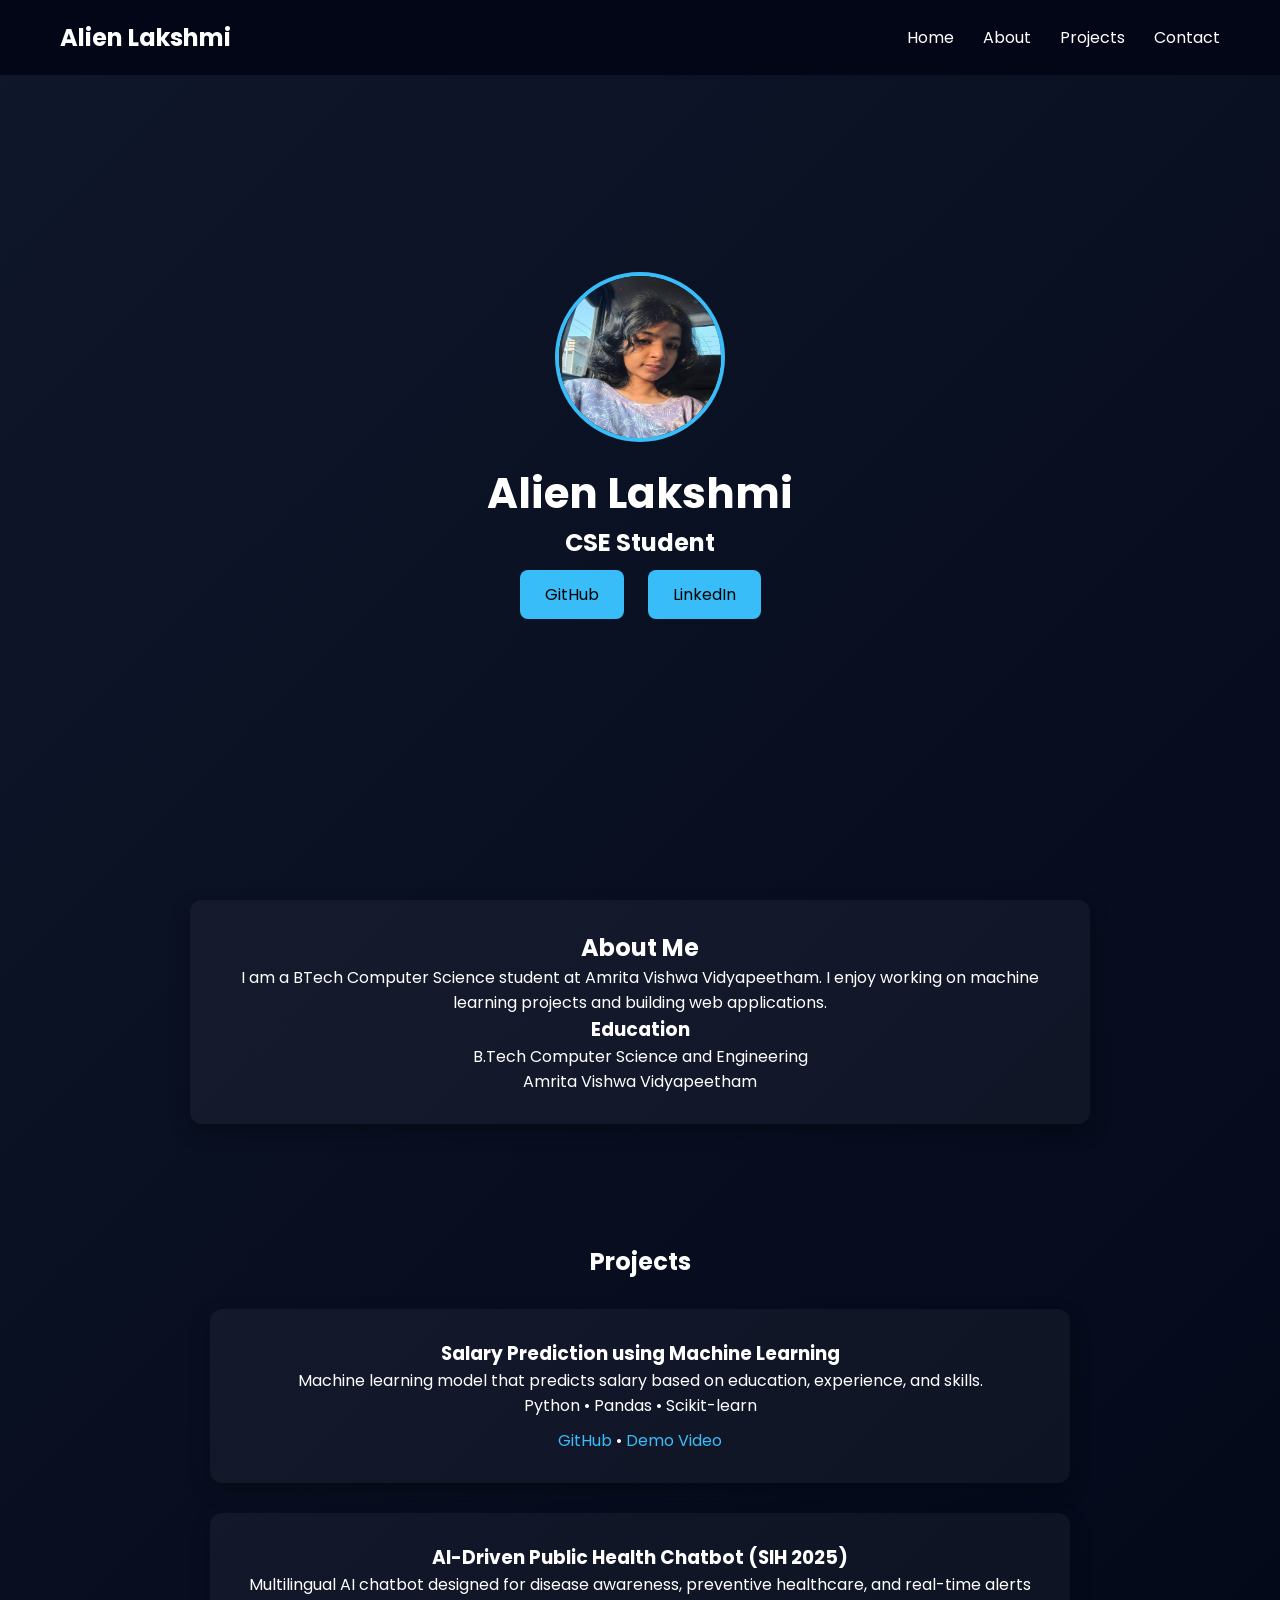
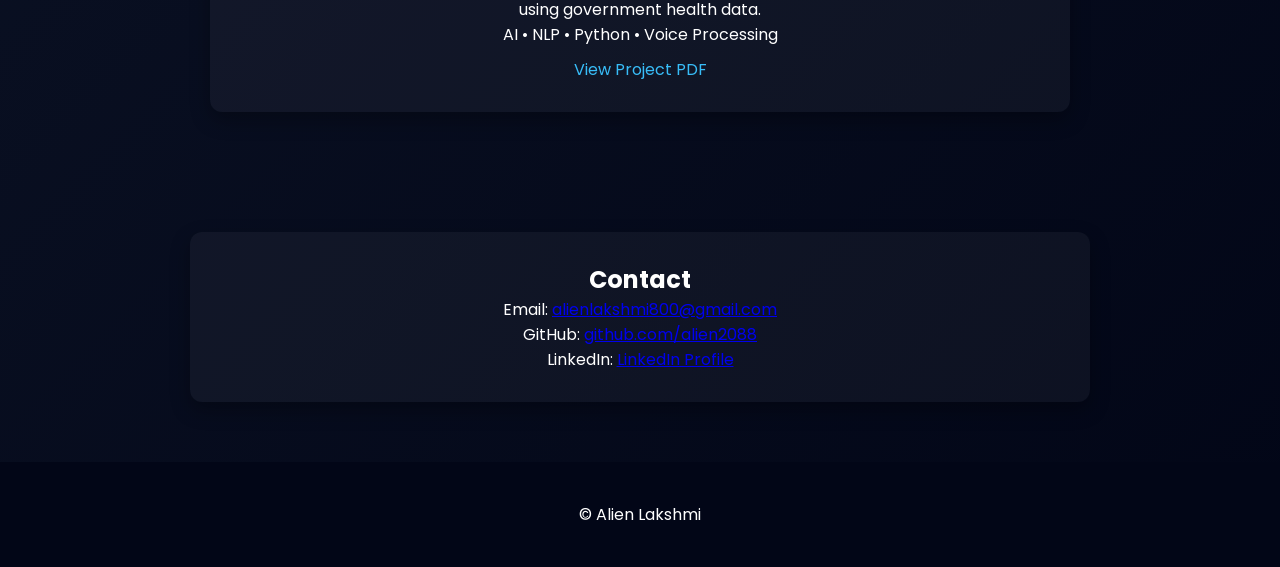
==== index.html @ 85e16fb8 "Rename html_project.html to index.html" ====
<!DOCTYPE html>
<html lang="en">

<head>
<meta charset="UTF-8">
<meta name="viewport" content="width=device-width, initial-scale=1.0">
<title>Alien Lakshmi | Portfolio</title>

<link rel="stylesheet" href="html_project.css">
<link href="https://fonts.googleapis.com/css2?family=Poppins:wght@300;400;600&display=swap" rel="stylesheet">
</head>

<body>

<header>
<h2 class="logo">Alien Lakshmi</h2>
<nav>
<a href="#home">Home</a>
<a href="#about">About</a>
<a href="#projects">Projects</a>
<a href="#contact">Contact</a>
</nav>
</header>

<!-- HOME -->
<section id="home" class="home">
<img src="profile photo.png" alt="profile" class="profile">
<h1>Alien Lakshmi</h1>
<h2 class="typing">CSE Student</h2>

<div class="buttons">
<a href="https://github.com/alien2088" target="_blank">GitHub</a>
<a href="https://www.linkedin.com/in/alien-lakshmi-866082390" target="_blank">LinkedIn</a>
</div>
</section>

<!-- ABOUT -->
<section id="about" class="section class">
<h2>About Me</h2>
<p>
I am a BTech Computer Science student at Amrita Vishwa Vidyapeetham.
I enjoy working on machine learning projects and building web applications.
</p>

<h3>Education</h3>
<p>
B.Tech Computer Science and Engineering<br>
Amrita Vishwa Vidyapeetham
</p>
</section>

<!-- PROJECTS -->
<section id="projects" class="section">
<h2>Projects</h2>

<div class="project class">
<h3>Salary Prediction using Machine Learning</h3>
<p>
Machine learning model that predicts salary based on education, experience, and skills.
</p>

<p class="tech">Python • Pandas • Scikit-learn</p>

<a href="https://github.com/alien2088/salary-prediction-ml" target="_blank">GitHub</a>
 • 
<a href="https://www.linkedin.com/posts/alien-lakshmi-866082390_as-part-of-my-journey-with-launched-global-activity-7423259937608359936-mldB" target="_blank">
Demo Video
</a>
</div>

<div class="project class">
<h3>AI-Driven Public Health Chatbot (SIH 2025)</h3>
<p>
Multilingual AI chatbot designed for disease awareness, preventive healthcare, and real-time alerts using government health data.
</p>

<p class="tech">AI • NLP • Python • Voice Processing</p>

<a href="Tech 4 Grace .pdf" target="_blank">View Project PDF</a>
</div>

</section>

<!-- CONTACT -->
<section id="contact" class="section class">
<h2>Contact</h2>

<p>Email:
<a href="mailto:alienlakshmi800@gmail.com">alienlakshmi800@gmail.com</a>
</p>

<p>GitHub:
<a href="https://github.com/alien2088">github.com/alien2088</a>
</p>

<p>LinkedIn:
<a href="https://www.linkedin.com/in/alien-lakshmi-866082390">LinkedIn Profile</a>
</p>

</section>

<footer>
<p>© Alien Lakshmi</p>
</footer>

</body>
</html>
---- html_project.css ----
*{
margin:0;
padding:0;
box-sizing:border-box;
font-family:'Poppins',sans-serif;
scroll-behavior:smooth;
}

html{
scroll-padding-top:100px;
}

body{
background:linear-gradient(135deg,#0f172a,#020617);
color:white;
}

header{
display:flex;
justify-content:space-between;
align-items:center;
padding:20px 60px;
background:#020617;
position:fixed;
width:100%;
top:0;
z-index:1000;
}

nav a{
margin-left:25px;
text-decoration:none;
color:white;
}

nav a:hover{
color:#38bdf8;
}

.home{
height:100vh;
display:flex;
flex-direction:column;
justify-content:center;
align-items:center;
text-align:center;
}

.profile{
width:170px;
height:170px;
border-radius:50%;
border:4px solid #38bdf8;
margin-bottom:20px;
}

.home h1{
font-size:42px;
}

.typing{
overflow:hidden;
white-space:nowrap;
width:0;
animation:typing 3s steps(12) forwards;
}

@keyframes typing{
to{ width:12ch }
}

.buttons a{
display:inline-block;
margin:10px;
padding:12px 25px;
background:#38bdf8;
color:black;
border-radius:8px;
text-decoration:none;
transition:0.3s;
}

.buttons a:hover{
transform:scale(1.05);
background:white;
}

.section{
padding:120px 20px;
max-width:900px;
margin:auto;
text-align:center;
}


.class{
background:rgba(255,255,255,0.04);
border-radius:12px;
padding:30px;
box-shadow:0 8px 20px rgba(0,0,0,0.3);
}

.project{
margin-top:30px;
transition:0.3s;
}

.project:hover{
transform:translateY(-8px);
}

.project a{
display:inline-block;
margin-top:10px;
color:#38bdf8;
text-decoration:none;
}

.project a:hover{
text-decoration:underline;
}

footer{
text-align:center;
padding:40px;
background:#020617;
margin-top:60px;
}

@media(max-width:768px){

header{
flex-direction:column;
}

.home h1{
font-size:28px;
}

.profile{
width:120px;
height:120px;
}

.section{
padding:80px 15px;
}
}
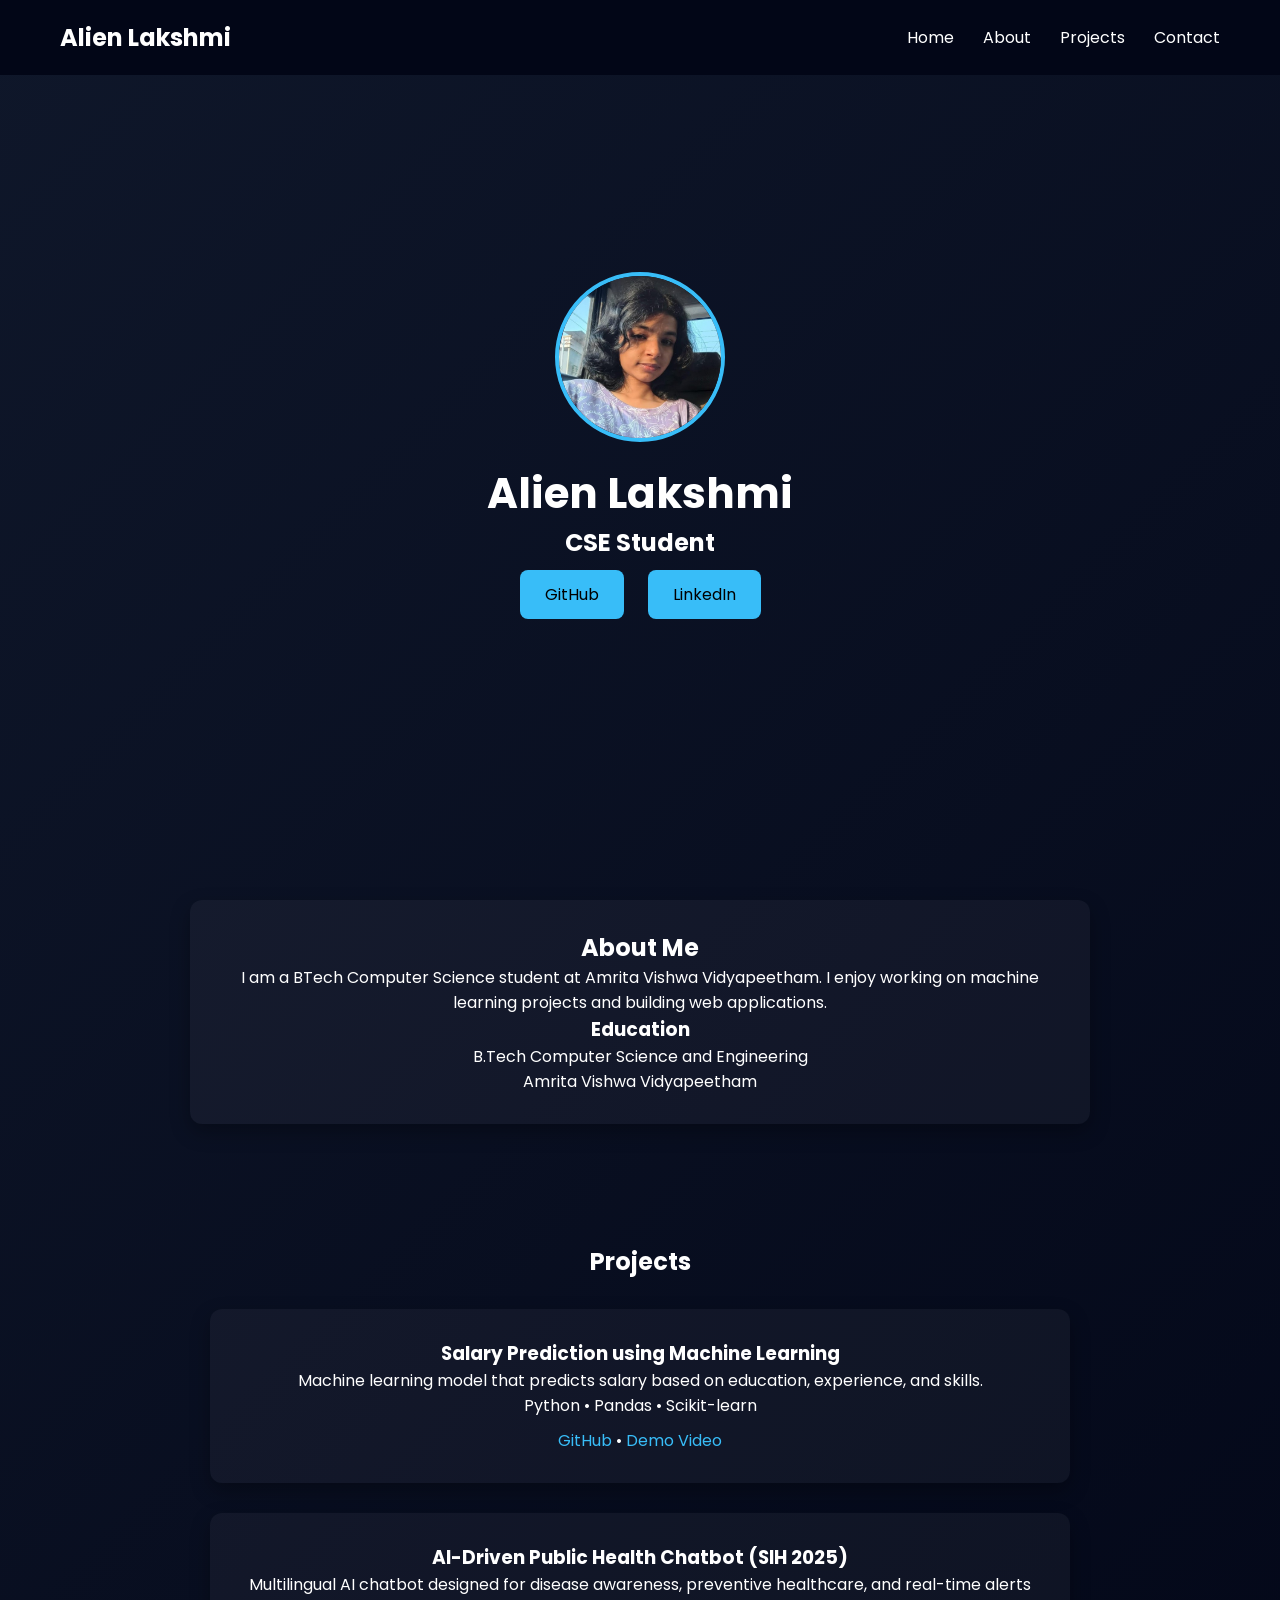
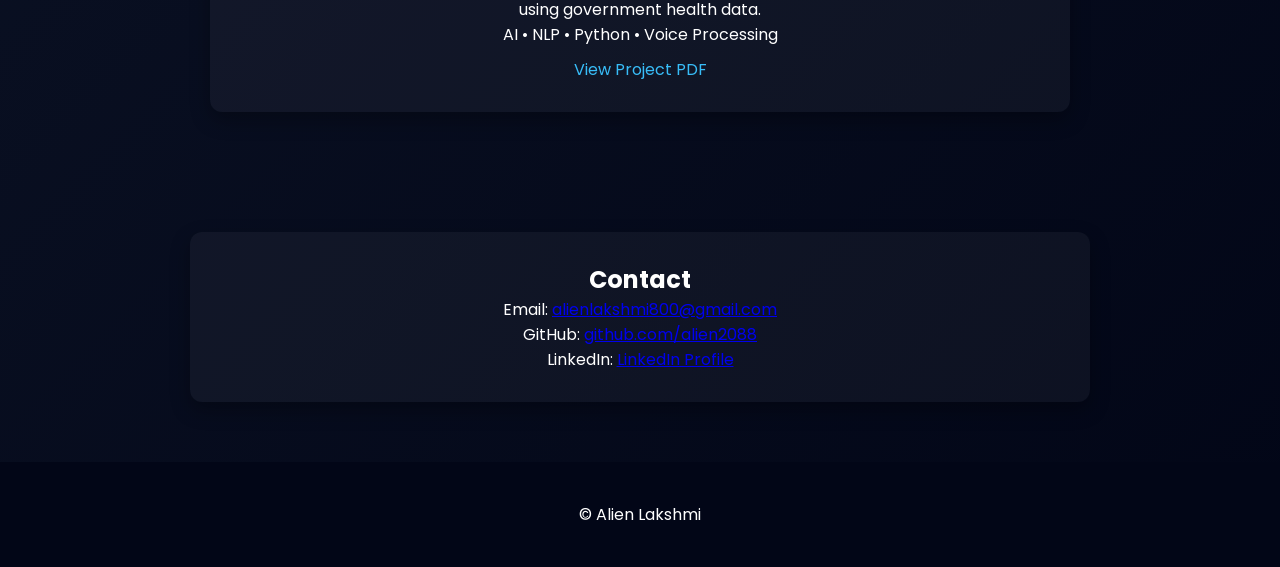
==== commit 41d6a215: "Add files via upload" ====
--- a/index.html
+++ b/index.html
@@ -24,7 +24,7 @@
 
 <!-- HOME -->
 <section id="home" class="home">
-<img src="profile photo.png" alt="profile" class="profile">
+<img src="profile.jpeg" alt="profile" class="profile">
 <h1>Alien Lakshmi</h1>
 <h2 class="typing">CSE Student</h2>
 
@@ -76,7 +76,7 @@
 
 <p class="tech">AI • NLP • Python • Voice Processing</p>
 
-<a href="Tech 4 Grace .pdf" target="_blank">View Project PDF</a>
+<a href="tech4grace.pdf" target="_blank">View Project PDF</a>
 </div>
 
 </section>
@@ -104,4 +104,4 @@
 </footer>
 
 </body>
-</html>
+</html>
